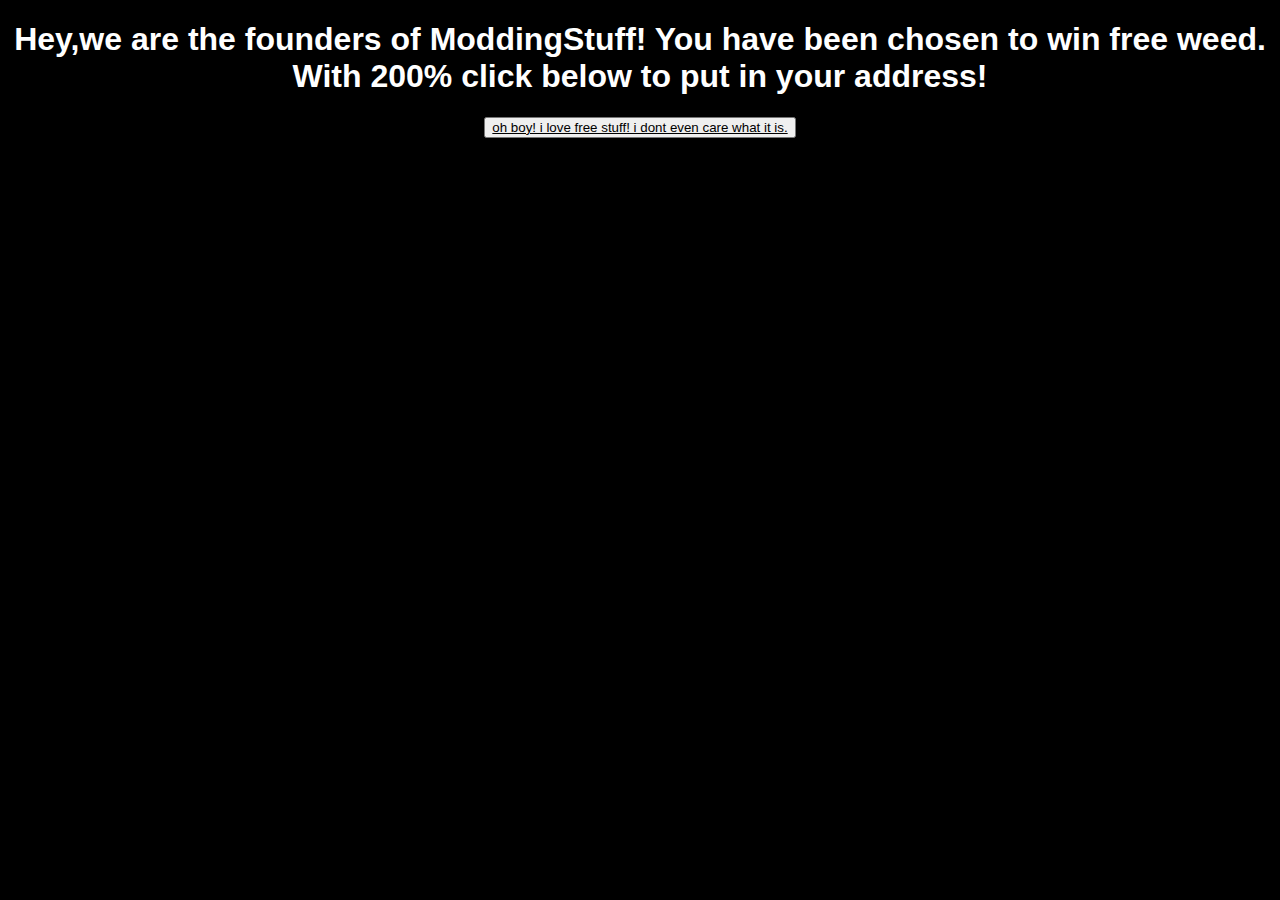
==== index.html @ 0a98d2b7 "Update and rename troll.html to index.html" ====
<!DOCTYPE html>
<html lang="en">
<head>
    <meta charset="UTF-8">
    <meta name="viewport" content="width=device-width, initial-scale=1.0">
    <title>ModdingStuff</title>
    <link href="/style.css" rel="stylesheet" type="text/css" media="all">
</head>
<body>
    <h1>Hey,we are the founders of ModdingStuff! You have been chosen to win free weed. With 200% click below to put in your address!</h1>
    <button> <a style="color: #000000" href="https://www.youtube.com/watch?v=dQw4w9WgXcQ">  oh boy! i love free stuff! i dont even care what it is. </a> </button>
</body>
</html>
---- style.css ----
body {
	background-color: black;
	color: white;
	font-family: Sans-serif;
	text-align: center;
  }
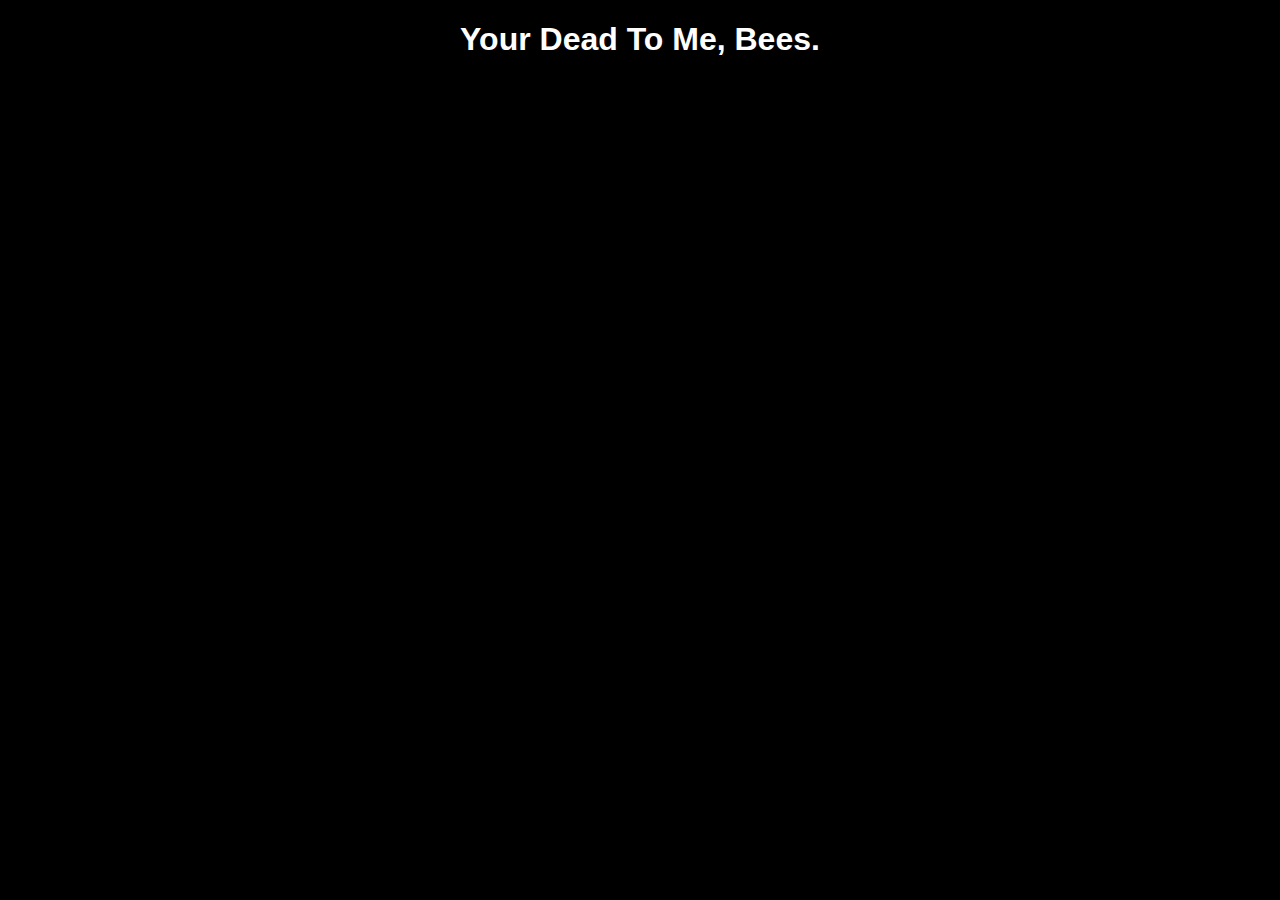
==== commit b56b4ec5: "Update index.html" ====
--- a/index.html
+++ b/index.html
@@ -7,7 +7,6 @@
     <link href="/style.css" rel="stylesheet" type="text/css" media="all">
 </head>
 <body>
-    <h1>Hey,we are the founders of ModdingStuff! You have been chosen to win free weed. With 200% click below to put in your address!</h1>
-    <button> <a style="color: #000000" href="https://www.youtube.com/watch?v=dQw4w9WgXcQ">  oh boy! i love free stuff! i dont even care what it is. </a> </button>
+<H1>Your Dead To Me, Bees.</H1>
 </body>
 </html>
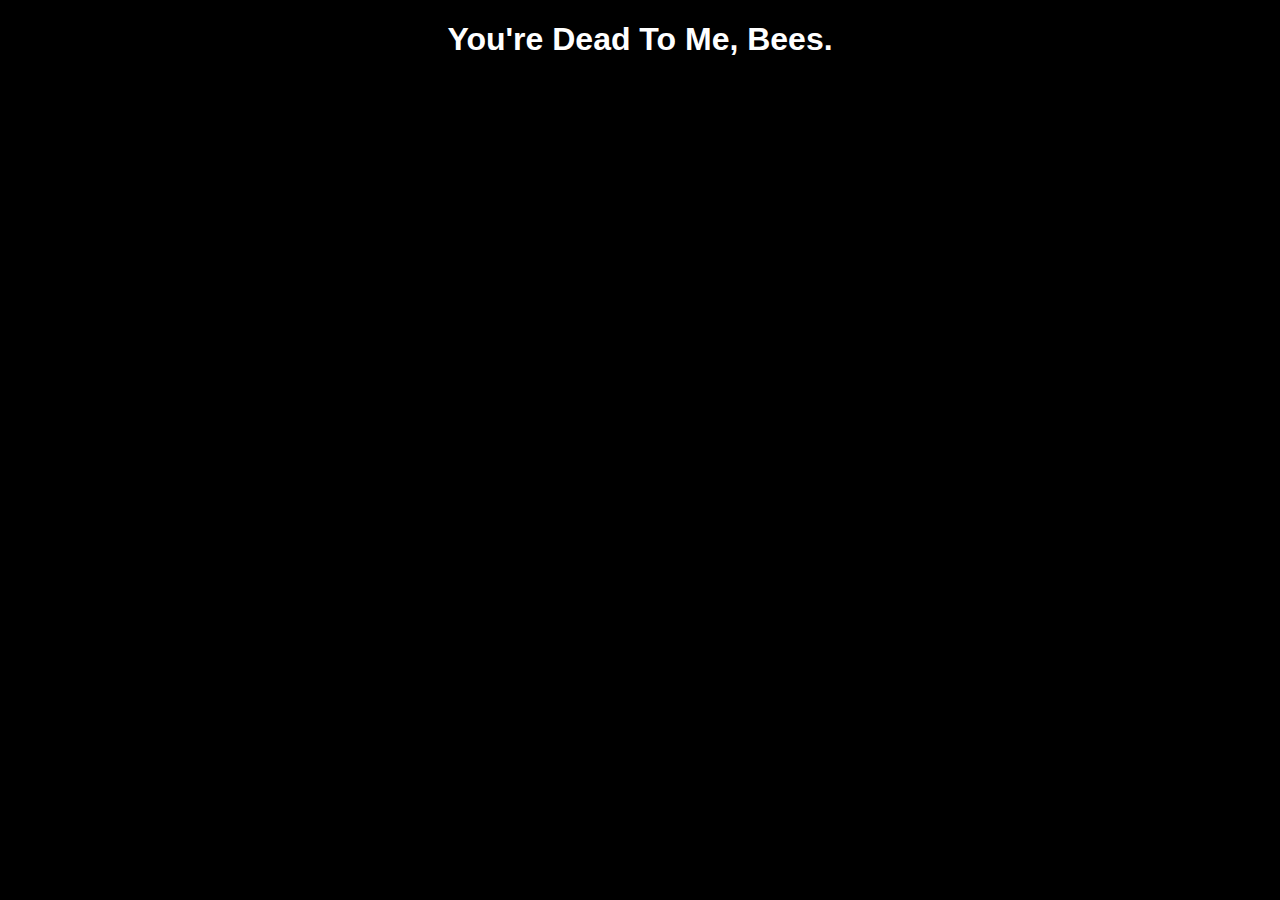
==== commit 8b6f5a2e: "Update index.html" ====
--- a/index.html
+++ b/index.html
@@ -7,6 +7,6 @@
     <link href="/style.css" rel="stylesheet" type="text/css" media="all">
 </head>
 <body>
-<H1>Your Dead To Me, Bees.</H1>
+<H1>You're Dead To Me, Bees.</H1>
 </body>
 </html>
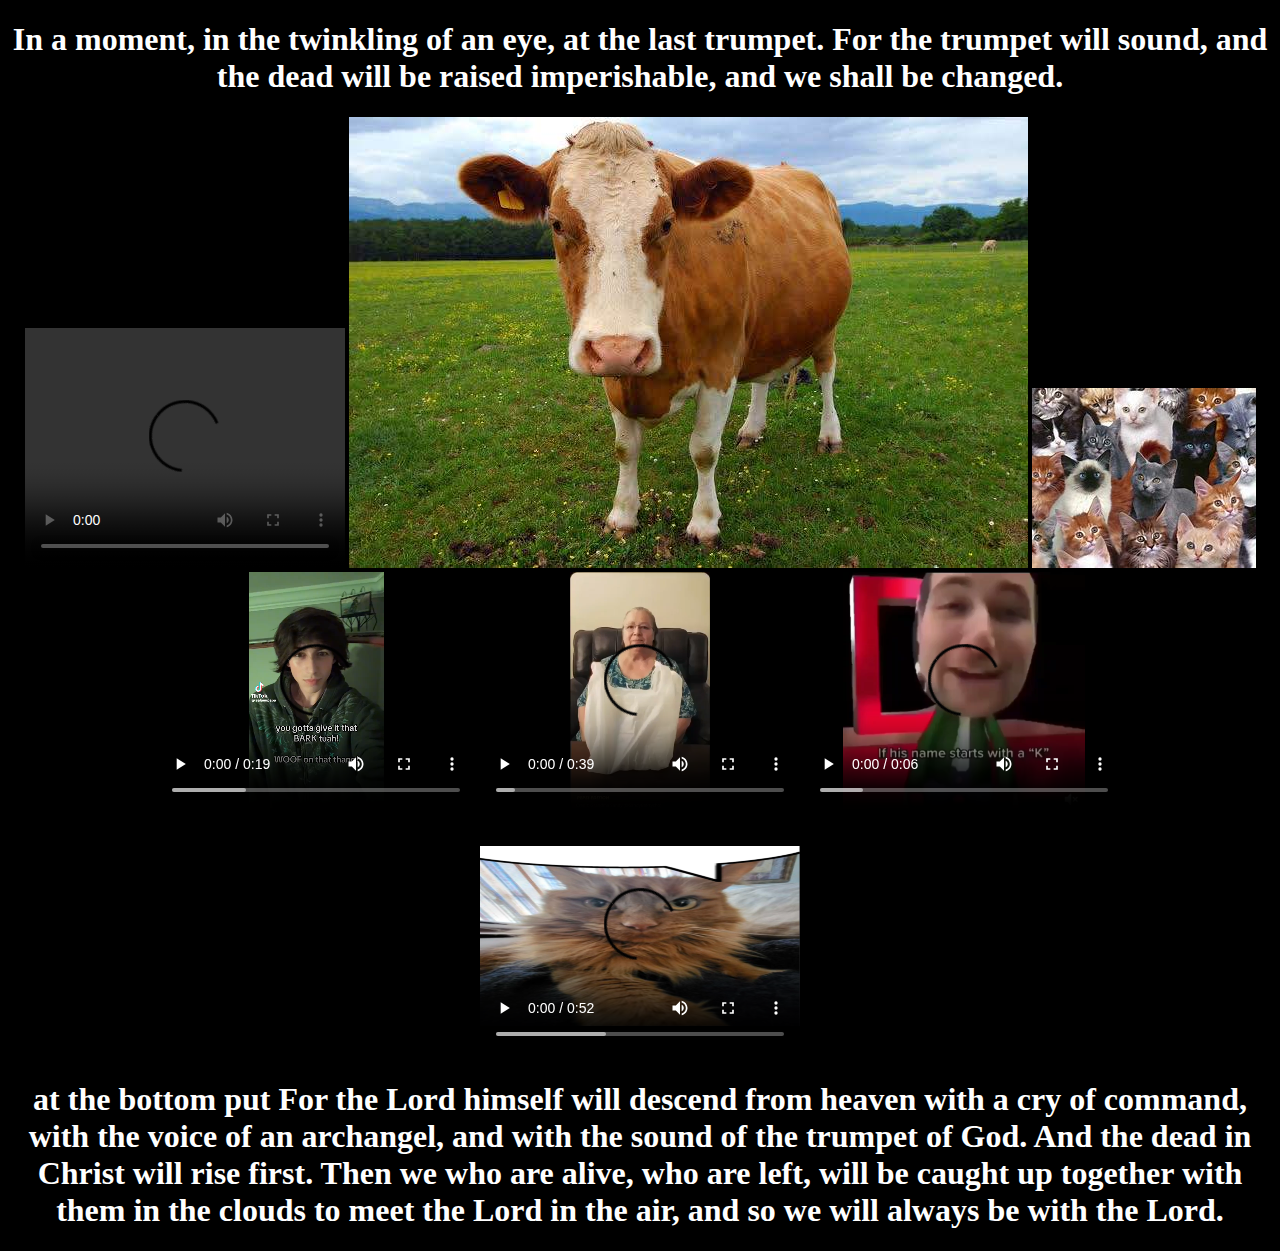
==== commit c729ff76: "Add files via upload" ====
--- a/index.html
+++ b/index.html
@@ -3,10 +3,123 @@
 <head>
     <meta charset="UTF-8">
     <meta name="viewport" content="width=device-width, initial-scale=1.0">
-    <title>ModdingStuff</title>
+    <title>Moddingstuff</title>
     <link href="/style.css" rel="stylesheet" type="text/css" media="all">
-</head>
+    </head>
+
 <body>
-<H1>You're Dead To Me, Bees.</H1>
-</body>
-</html>
+    <audio src="/peam.mp3" autoplay></audio>
+    <audio src="/MAILPUP - FANSERVICE - 04 BORIS JOHNSON DEATH INCANTATION.mp3" autoplay></audio>
+    <audio src="/MAILPUP - STAY @ HOME SUMMER 2020 - 02 HEWWO KITTY! -3c.mp3" autoplay></audio>
+    <audio src="/The Quick Brown Fox - SPEEDKORE 4 KIDZ! - 01 Rip Roar Power.mp3" autoplay></audio>
+    <audio src="/The Quick Brown Fox - SPEEDKORE 4 KIDZ! - 07 Shut Down Everything.mp3" autoplay></audio>
+
+
+
+
+<h1>In a moment, in the twinkling of an eye, at the last trumpet. For the trumpet will sound, and the dead will be raised imperishable, and we shall be changed.</h1>
+
+<video width="320" height="240" controls>
+<source src="squimb.mp4" type="video/mp4">
+    Your browser does not support the video tag.
+</video>
+
+<img src="moo.jpg" alt="moooooo">
+<img src="KITTIES.jpg" alt="kta">
+
+
+<video width="320" height="240" controls>
+    <source src="bark tuah.mp4" type="video/mp4">
+        Your browser does not support the video tag.
+    </video>
+
+
+    <video width="320" height="240" controls>
+        <source src="grandma.mp4" type="video/mp4">
+            Your browser does not support the video tag.
+        </video>
+    
+
+        <video width="320" height="240" controls>
+            <source src="k(1).mp4" type="video/mp4">
+                Your browser does not support the video tag.
+            </video>
+        
+
+            <video width="320" height="240" controls>
+                <source src="k.mp4" type="video/mp4">
+                    Your browser does not support the video tag.
+            </video>
+
+
+
+
+
+<h1> </h1>
+<h1> </h1>
+<h1> </h1>
+<h1> </h1>
+<h1> </h1>
+<h1> </h1>
+<h1> </h1>
+<h1> </h1>
+<h1> </h1>
+<h1> </h1>
+<h1> </h1>
+<h1> </h1>
+<h1> </h1>
+<h1> </h1>
+<h1> </h1>
+<h1> </h1>
+<h1> </h1>
+<h1> </h1>
+<h1> </h1>
+<h1> </h1>
+<h1> </h1>
+<h1> </h1>
+<h1> </h1>
+<h1> </h1>
+<h1> </h1>
+<h1> </h1>
+<h1> </h1>
+<h1> </h1><h1> </h1>
+<h1> </h1>
+<h1> </h1>
+<h1> </h1>
+<h1> </h1>
+<h1> </h1>
+<h1> </h1>
+<h1> </h1>
+<h1> </h1>
+<h1> </h1>
+<h1> </h1>
+<h1> </h1>
+<h1> </h1>
+<h1> </h1><h1> </h1>
+<h1> </h1>
+<h1> </h1>
+<h1> </h1>
+<h1> </h1>
+<h1> </h1>
+<h1> </h1>
+<h1> </h1>
+<h1> </h1>
+<h1> </h1>
+<h1> </h1>
+<h1> </h1>
+<h1> </h1>
+<h1> </h1><h1> </h1>
+<h1> </h1>
+<h1> </h1>
+<h1> </h1>
+<h1> </h1>
+<h1> </h1>
+<h1> </h1>
+<h1> </h1>
+<h1> </h1>
+<h1> </h1>
+<h1> </h1>
+<h1> </h1>
+<h1> </h1>
+<h1> </h1>
+<h1>at the bottom put For the Lord himself will descend from heaven with a cry of command, with the voice of an archangel, and with the sound of the trumpet of God. And the dead in Christ will rise first. Then we who are alive, who are left, will be caught up together with them in the clouds to meet the Lord in the air, and so we will always be with the Lord.</h1>--- a/style.css
+++ b/style.css
@@ -1,8 +1,8 @@
 
 
-   body {
+body {
 	background-color: black;
 	color: white;
-	font-family: Sans-serif;
+	font-family: Comic Sans MS;
 	text-align: center;
-  }+  }
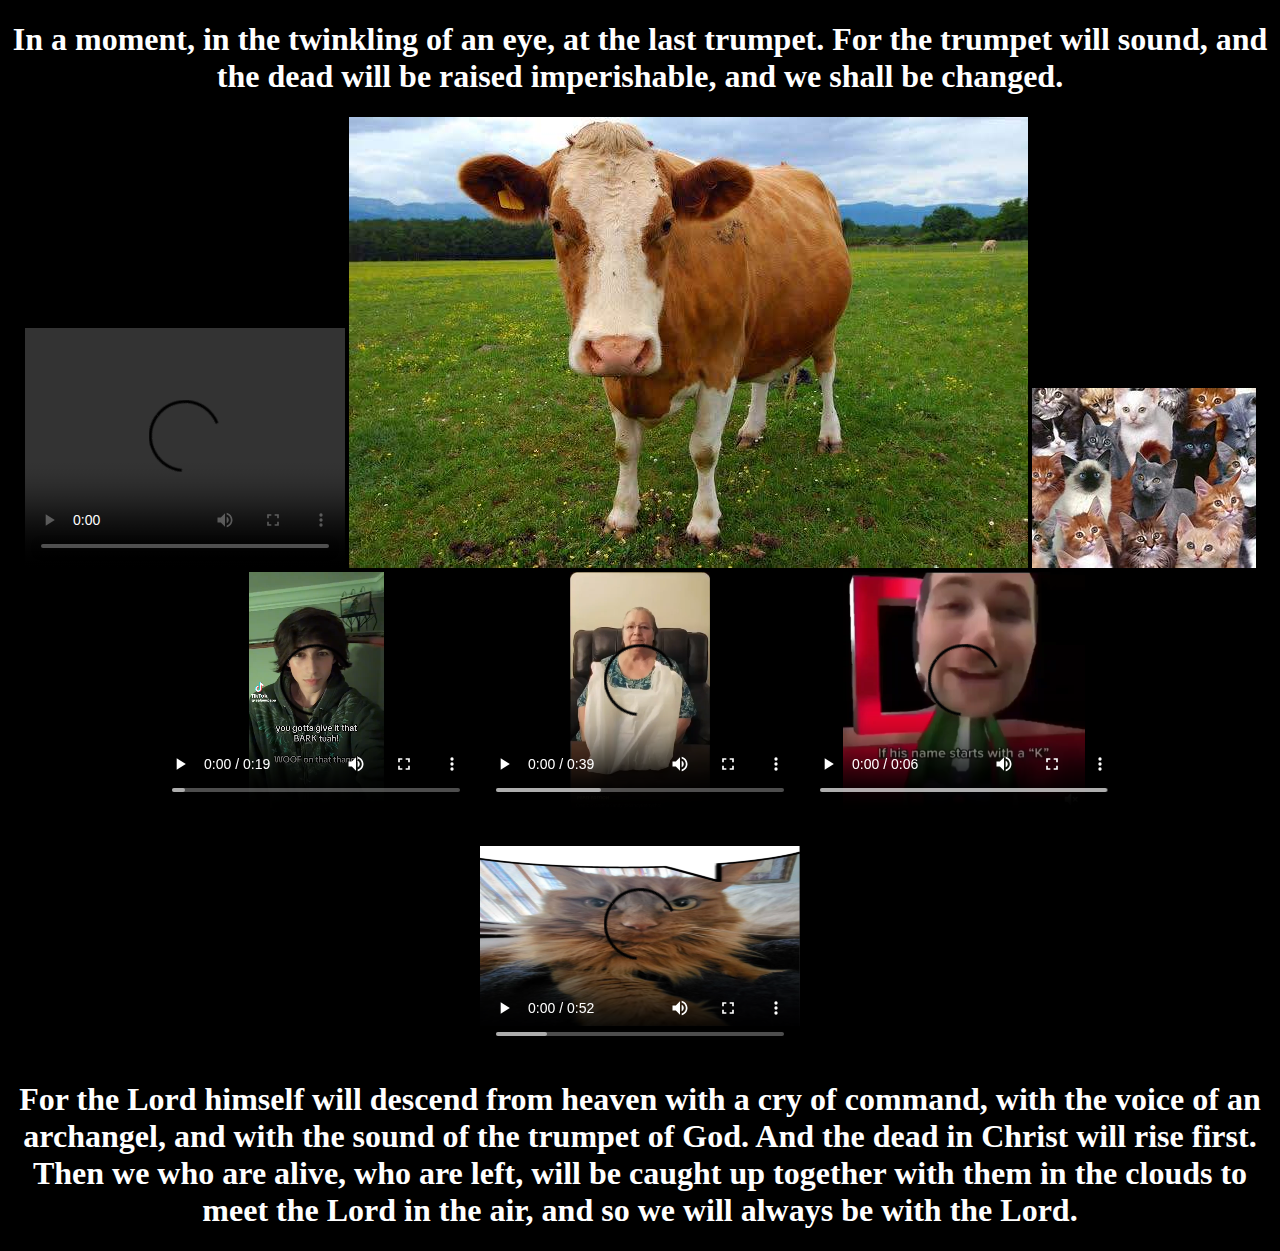
==== commit 475d0a52: "Update index.html" ====
--- a/index.html
+++ b/index.html
@@ -122,4 +122,4 @@
 <h1> </h1>
 <h1> </h1>
 <h1> </h1>
-<h1>at the bottom put For the Lord himself will descend from heaven with a cry of command, with the voice of an archangel, and with the sound of the trumpet of God. And the dead in Christ will rise first. Then we who are alive, who are left, will be caught up together with them in the clouds to meet the Lord in the air, and so we will always be with the Lord.</h1>+<h1> For the Lord himself will descend from heaven with a cry of command, with the voice of an archangel, and with the sound of the trumpet of God. And the dead in Christ will rise first. Then we who are alive, who are left, will be caught up together with them in the clouds to meet the Lord in the air, and so we will always be with the Lord.</h1>
